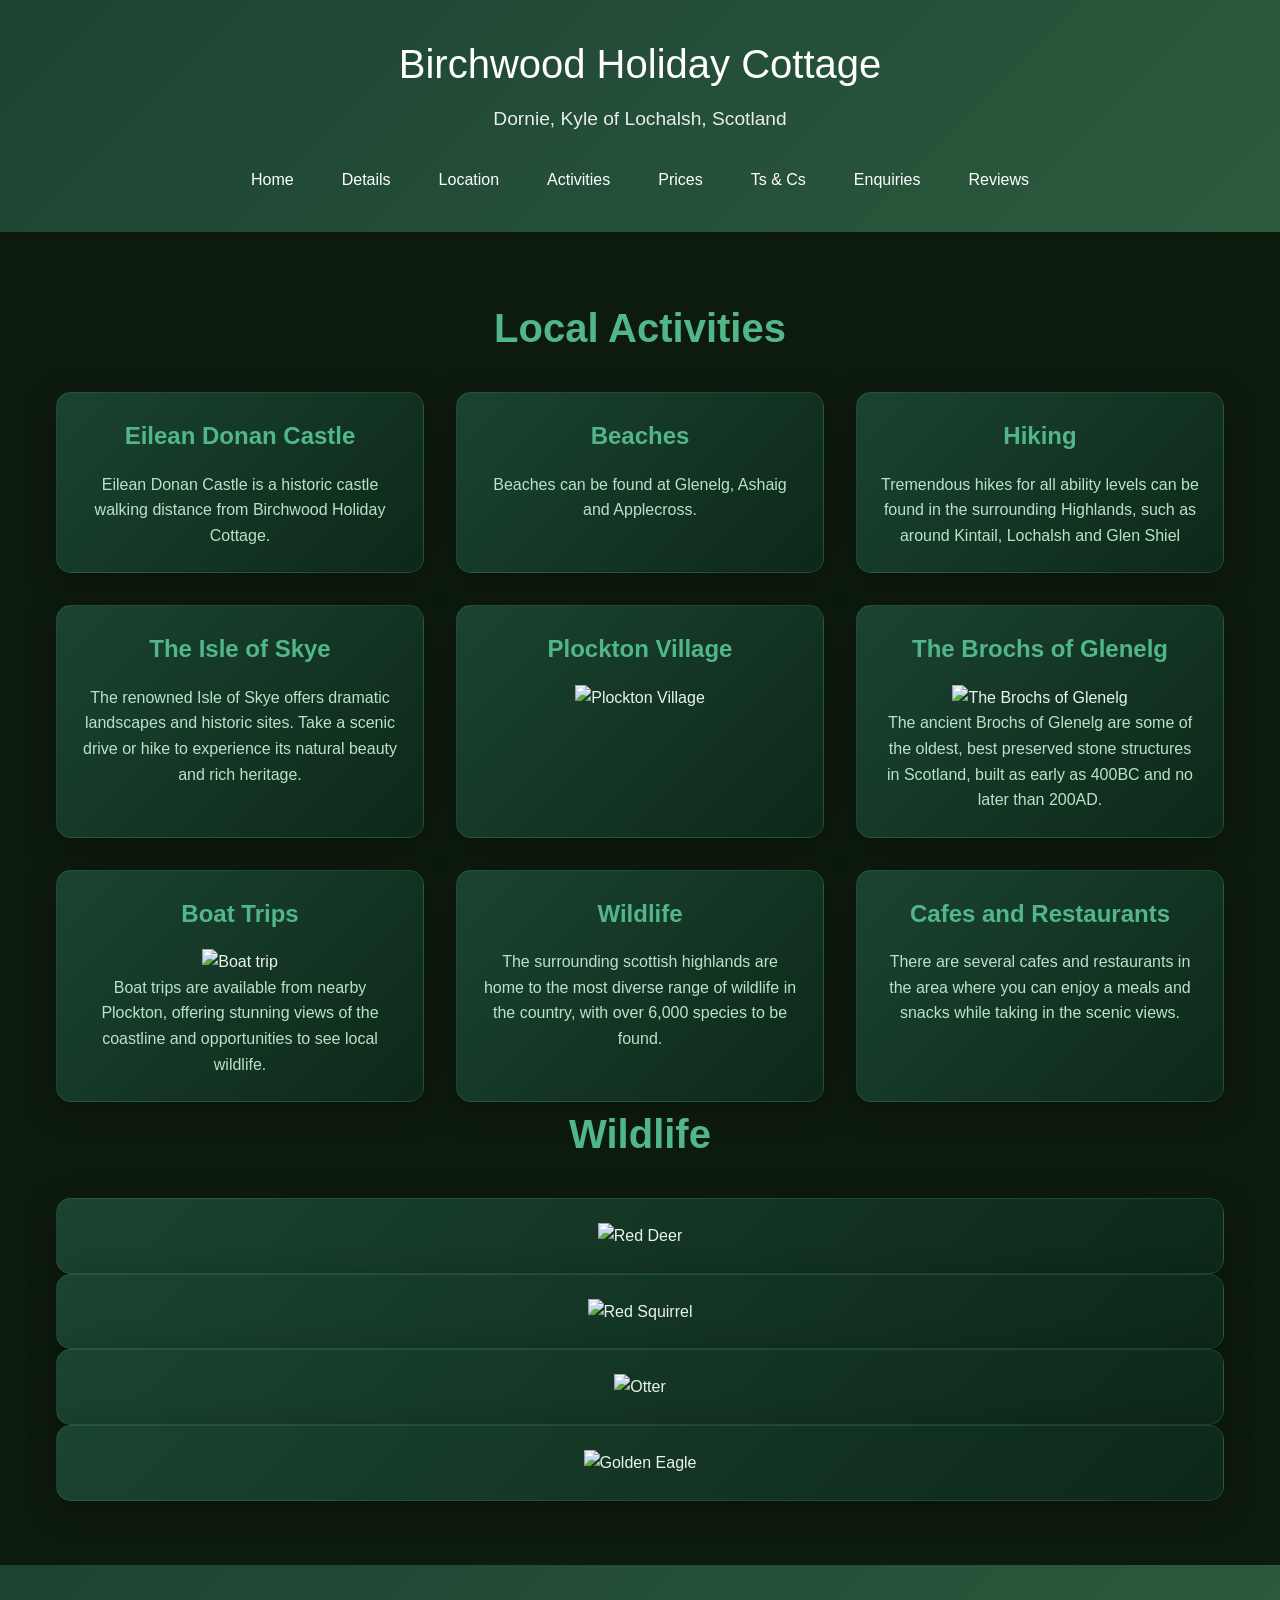
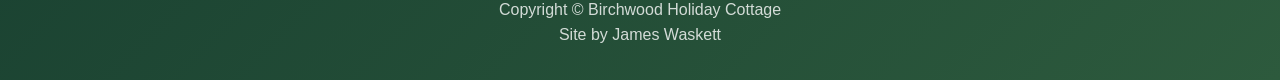
==== activities.html @ 622454a5 "activity changes" ====
<!DOCTYPE html>
<html lang="en">
<head>
    <meta charset="UTF-8">
    <meta name="viewport" content="width=device-width, initial-scale=1.0">
    <title>Activities - Birchwood Holiday Cottage</title>
    <link rel="stylesheet" href="css/style.css">
</head>
<body>
    <header>
        <h1>Birchwood Holiday Cottage</h1>
        <p class="subtitle">Dornie, Kyle of Lochalsh, Scotland</p>
        <button id="menu-toggle" class="hamburger" aria-label="Toggle menu">
            <span></span>
            <span></span>
            <span></span>
        </button>
        <nav id="main-nav">
            <a href="index.html">Home</a>
            <a href="details.html">Details</a>
            <a href="location.html">Location</a>
            <a href="activities.html">Activities</a>
            <a href="pricing.html">Prices</a>
            <a href="terms.html">Ts & Cs</a>
            <a href="enquiries.html">Enquiries</a>
            <a href="reviews.html">Reviews</a>
        </nav>
    </header>
    <main>
        <section class="activities">
            <h2>Local Activities</h2>
            <div class="activities-grid">
                <div class="activity-card">
                    <h3>Eilean Donan Castle</h3>
                    <p>Eilean Donan Castle is a historic castle walking distance from Birchwood Holiday Cottage.</p>
                </div>
                <div class="activity-card">
                    <h3>Beaches</h3>
                    <p>Beaches can be found at Glenelg, Ashaig and Applecross.</p>
                </div>
                <div class="activity-card">
                    <h3>Hiking</h3>
                    <p>Tremendous hikes for all ability levels can be found in the surrounding Highlands, such as around Kintail, Lochalsh and Glen Shiel</p>
                </div>
                <div class="activity-card">
                    <h3>The Isle of Skye</h3>
                    <p>The renowned Isle of Skye offers dramatic landscapes and historic sites. Take a scenic drive or hike to experience its natural beauty and rich heritage.</p>
                </div>
                <div class="activity-card">
                    <h3>Plockton Village</h3>
                    <img src="images/plockton.jpg" alt="Plockton Village" />
                </div>
                <div class="activity-card">
                    <h3>The Brochs of Glenelg</h3>
                    <img src="images/brochs.jpg" alt="The Brochs of Glenelg" />
                    <p>The ancient Brochs of Glenelg are some of the oldest, best preserved stone structures in Scotland, built as early as 400BC and no later than 200AD.</p>
                </div>
                <div class="activity-card">
                    <h3>Boat Trips</h3>
                    <img src="images/boat_trip.jpg" alt="Boat trip" />
                    <p>Boat trips are available from nearby Plockton, offering stunning views of the coastline and opportunities to see local wildlife.</p>
                </div>
                <div class="activity-card">
                    <h3>Wildlife</h3>
                    <p>The surrounding scottish highlands are home to the most diverse range of wildlife in the country, with over 6,000 species to be found.</p>
                </div>
                <div class="activity-card">
                    <h3>Cafes and Restaurants</h3>
                    <p>There are several cafes and restaurants in the area where you can enjoy a meals and snacks while taking in the scenic views.</p>
                </div>
            </div>
            <h2>Wildlife</h2>
            <div>
                <div class="activity-card">
                    <img src="images/red_deer.jpg" alt="Red Deer" />
                </div>
                <div class="activity-card">
                    <img src="images/red_squirrel.jpg" alt="Red Squirrel" />
                </div>
                <div class="activity-card">
                    <img src="images/otter.jpg" alt="Otter" />
                </div>
                <div class="activity-card">
                    <img src="images/golden_eagle.jpg" alt="Golden Eagle" />
                </div>
            </div>
        </section>
    </main>
    <footer>
        <p>
            Copyright © Birchwood Holiday Cottage<br>Site by James Waskett
        </p>
    </footer>
    <script>
        document.getElementById('menu-toggle').addEventListener('click', function() {
            document.getElementById('main-nav').classList.toggle('active');
        });
    </script>
</body>
</html>
---- css/style.css ----
/* Reset and base styles */
* {
    margin: 0;
    padding: 0;
    box-sizing: border-box;
}

body {
    font-family: 'Segoe UI', Tahoma, Geneva, Verdana, sans-serif;
    line-height: 1.6;
    color: #e8f5e8;
    background-color: #0d1b0d;
}

/* Header styles */
header {
    background: linear-gradient(135deg, #1b4332 0%, #2d5a3d 100%);
    color: white;
    padding: 2rem 1rem;
    text-align: center;
    box-shadow: 0 4px 6px rgba(0, 0, 0, 0.1);
}

header h1 {
    font-size: 2.5rem;
    margin-bottom: 0.5rem;
    font-weight: 300;
}

.subtitle {
    font-size: 1.2rem;
    opacity: 0.9;
    margin-bottom: 1.5rem;
}

nav {
    display: flex;
    justify-content: center;
    flex-wrap: wrap;
    gap: 1rem;
}

.hamburger {
    display: none;
    flex-direction: column;
    justify-content: space-around;
    width: 30px;
    height: 30px;
    background: transparent;
    border: none;
    cursor: pointer;
    padding: 0;
    margin: 0 auto 1rem;
}

.hamburger span {
    width: 100%;
    height: 3px;
    background: white;
    border-radius: 2px;
    transition: all 0.3s ease;
}

nav a {
    color: white;
    text-decoration: none;
    padding: 0.5rem 1rem;
    border-radius: 25px;
    transition: all 0.3s ease;
    font-weight: 500;
}

nav a:hover {
    background-color: rgba(255, 255, 255, 0.1);
    transform: translateY(-2px);
}

/* Mobile styles */
@media (max-width: 767px) {
    .hamburger {
        display: flex;
    }
    
    nav {
        flex-direction: column;
        align-items: center;
        gap: 0.5rem;
        margin-top: 1rem;
        max-height: 0;
        overflow: hidden;
        transition: max-height 0.3s ease;
    }
    
    nav.active {
        max-height: 500px;
    }
}

/* Main content */
main {
    max-width: 1200px;
    margin: 0 auto;
    padding: 0 1rem;
}

/* Hero section */
.hero {
    display: flex;
    align-items: center;
    min-height: 60vh;
    background: linear-gradient(135deg, #081c15 0%, #1b4332 100%);
    border-radius: 15px;
    margin: 2rem 0;
    overflow: hidden;
    box-shadow: 0 8px 32px rgba(0, 0, 0, 0.3);
}

.hero-content {
    flex: 1;
    padding: 3rem;
}

.hero-content h2 {
    font-size: 3rem;
    margin-bottom: 1rem;
    color: #d8f3dc;
}

.hero-content p {
    font-size: 1.2rem;
    color: #95d5b2;
}

.hero-image {
    flex: 1;
    height: 100%;
    min-height: 400px;
}

.hero-image img {
    width: 100%;
    height: 100%;
    object-fit: cover;
}

/* About section */
.about {
    display: flex;
    align-items: center;
    margin: 4rem 0;
    gap: 3rem;
}

.about-content {
    flex: 1;
}

.about-content h2 {
    font-size: 2.5rem;
    margin-bottom: 1.5rem;
    color: #52b788;
}

.about-content p {
    font-size: 1.1rem;
    line-height: 1.8;
    color: #b7e4c7;
}

.about-image {
    flex: 1;
    border-radius: 15px;
    overflow: hidden;
    box-shadow: 0 8px 32px rgba(0, 0, 0, 0.2);
}

.about-image img {
    width: 100%;
    height: 300px;
    object-fit: cover;
    transition: transform 0.3s ease;
}

.about-image img:hover {
    transform: scale(1.05);
}

/* Gallery section */
.gallery {
    margin: 4rem 0;
    text-align: center;
}

.gallery h2 {
    font-size: 2.5rem;
    margin-bottom: 2rem;
    color: #52b788;
}

.gallery-grid {
    display: grid;
    grid-template-columns: repeat(auto-fit, minmax(250px, 1fr));
    gap: 1.5rem;
}

.gallery-item {
    border-radius: 15px;
    overflow: hidden;
    box-shadow: 0 8px 32px rgba(0, 0, 0, 0.2);
    transition: transform 0.3s ease;
}

.gallery-item:hover {
    transform: translateY(-5px);
}

.gallery-item img {
    width: 100%;
    height: 200px;
    object-fit: cover;
    transition: transform 0.3s ease;
}

.gallery-item img:hover {
    transform: scale(1.1);
}

/* Activities section */
.activities {
    margin: 4rem 0;
    text-align: center;
}

.activities h2 {
    font-size: 2.5rem;
    margin-bottom: 2rem;
    color: #52b788;
}

.activities-grid {
    display: grid;
    grid-template-columns: repeat(auto-fit, minmax(300px, 1fr));
    gap: 2rem;
}

.activity-card {
    background: linear-gradient(135deg, #1b4332 0%, #0d2818 100%);
    border-radius: 15px;
    overflow: hidden;
    box-shadow: 0 8px 32px rgba(0, 0, 0, 0.3);
    border: 1px solid rgba(82, 183, 136, 0.2);
    transition: all 0.3s ease;
    padding: 1.5rem;
}

.activity-card:hover {
    transform: translateY(-5px);
    box-shadow: 0 12px 48px rgba(82, 183, 136, 0.2);
    border-color: rgba(82, 183, 136, 0.4);
}

.activity-card h3 {
    font-size: 1.5rem;
    color: #52b788;
    margin-bottom: 1rem;
}

.activity-images {
    display: flex;
    gap: 0.5rem;
    margin-bottom: 1rem;
}

.activity-images img {
    width: 50%;
    height: 150px;
    object-fit: cover;
    border-radius: 10px;
    transition: transform 0.3s ease;
}

.activity-images img:hover {
    transform: scale(1.05);
}

.activity-card p {
    color: #b7e4c7;
    line-height: 1.6;
    font-size: 1rem;
}

/* Footer */
footer {
    background: linear-gradient(135deg, #1b4332 0%, #2d5a3d 100%);
    color: white;
    text-align: center;
    padding: 2rem 1rem;
    margin-top: 4rem;
}

footer p {
    opacity: 0.8;
}

/* Page intro section */
.page-intro {
    text-align: center;
    margin: 3rem 0;
    padding: 2rem;
    background: linear-gradient(135deg, rgba(27, 67, 50, 0.3) 0%, rgba(45, 90, 61, 0.3) 100%);
    border-radius: 15px;
    border-left: 5px solid #52b788;
}

.page-intro h2 {
    font-size: 2.5rem;
    margin-bottom: 1rem;
    color: #52b788;
}

.page-intro p {
    font-size: 1.1rem;
    color: #b7e4c7;
}

/* Rooms container */
.rooms-container {
    display: grid;
    grid-template-columns: 1fr;
    gap: 3rem;
    margin: 3rem 0;
}

/* Room card styles */
.room-card {
    background: linear-gradient(135deg, #1b4332 0%, #0d2818 100%);
    border-radius: 15px;
    overflow: hidden;
    box-shadow: 0 8px 32px rgba(0, 0, 0, 0.3);
    border: 1px solid rgba(82, 183, 136, 0.2);
    transition: all 0.3s ease;
}

.room-card:hover {
    transform: translateY(-5px);
    box-shadow: 0 12px 48px rgba(82, 183, 136, 0.2);
    border-color: rgba(82, 183, 136, 0.4);
}

.room-header {
    display: flex;
    justify-content: space-between;
    align-items: center;
    padding: 1.5rem;
    background: linear-gradient(135deg, #081c15 0%, #1b4332 100%);
    border-bottom: 2px solid #52b788;
}

.room-header h3 {
    font-size: 1.8rem;
    color: #52b788;
    margin: 0;
}

.room-capacity {
    background-color: #52b788;
    color: #0d1b0d;
    padding: 0.5rem 1rem;
    border-radius: 20px;
    font-weight: 600;
    font-size: 0.9rem;
}

.room-content {
    display: grid;
    grid-template-columns: 1fr 1fr;
    gap: 2rem;
    padding: 2rem;
}

.room-images {
    display: flex;
    flex-direction: column;
    gap: 1rem;
}

.room-featured-image {
    width: 100%;
    height: 300px;
    object-fit: cover;
    border-radius: 10px;
    transition: transform 0.3s ease;
}

.room-featured-image:hover {
    transform: scale(1.03);
}

.room-thumbnails {
    display: grid;
    grid-template-columns: repeat(3, 1fr);
    gap: 0.5rem;
}

.room-thumbnails img {
    width: 100%;
    height: 80px;
    object-fit: cover;
    border-radius: 8px;
    cursor: pointer;
    opacity: 0.8;
    transition: all 0.3s ease;
}

.room-thumbnails img:hover {
    opacity: 1;
    transform: scale(1.05);
}

.room-details {
    display: flex;
    flex-direction: column;
    gap: 1.5rem;
}

.room-details h4 {
    font-size: 1.2rem;
    color: #52b788;
    margin-top: 1rem;
    margin-bottom: 0.75rem;
    border-bottom: 2px solid #52b788;
    padding-bottom: 0.5rem;
}

.room-details h4:first-child {
    margin-top: 0;
}

.room-details ul {
    list-style: none;
    padding: 0;
}

.room-details li {
    padding: 0.5rem 0;
    padding-left: 1.5rem;
    position: relative;
    color: #b7e4c7;
    line-height: 1.6;
}

.room-details li:before {
    content: "✓";
    position: absolute;
    left: 0;
    color: #52b788;
    font-weight: bold;
}

/* Mobile responsiveness */
@media (max-width: 768px) {
    .hero {
        flex-direction: column;
        text-align: center;
    }

    .hero-content {
        padding: 2rem 1rem;
    }

    .hero-content h2 {
        font-size: 2rem;
    }

    .about {
        flex-direction: column;
        gap: 2rem;
    }

    nav {
        flex-direction: column;
        align-items: center;
    }

    nav a {
        width: 100%;
        max-width: 200px;
    }

    .room-content {
        grid-template-columns: 1fr;
        gap: 1.5rem;
    }

    .room-header {
        flex-direction: column;
        align-items: flex-start;
        gap: 1rem;
    }

    .page-intro h2 {
        font-size: 2rem;
    }

    .room-details h4 {
        font-size: 1rem;
    }

    .activities-grid {
        grid-template-columns: 1fr;
    }

    .activity-images {
        flex-direction: column;
    }

    .activity-images img {
        width: 100%;
    }
}
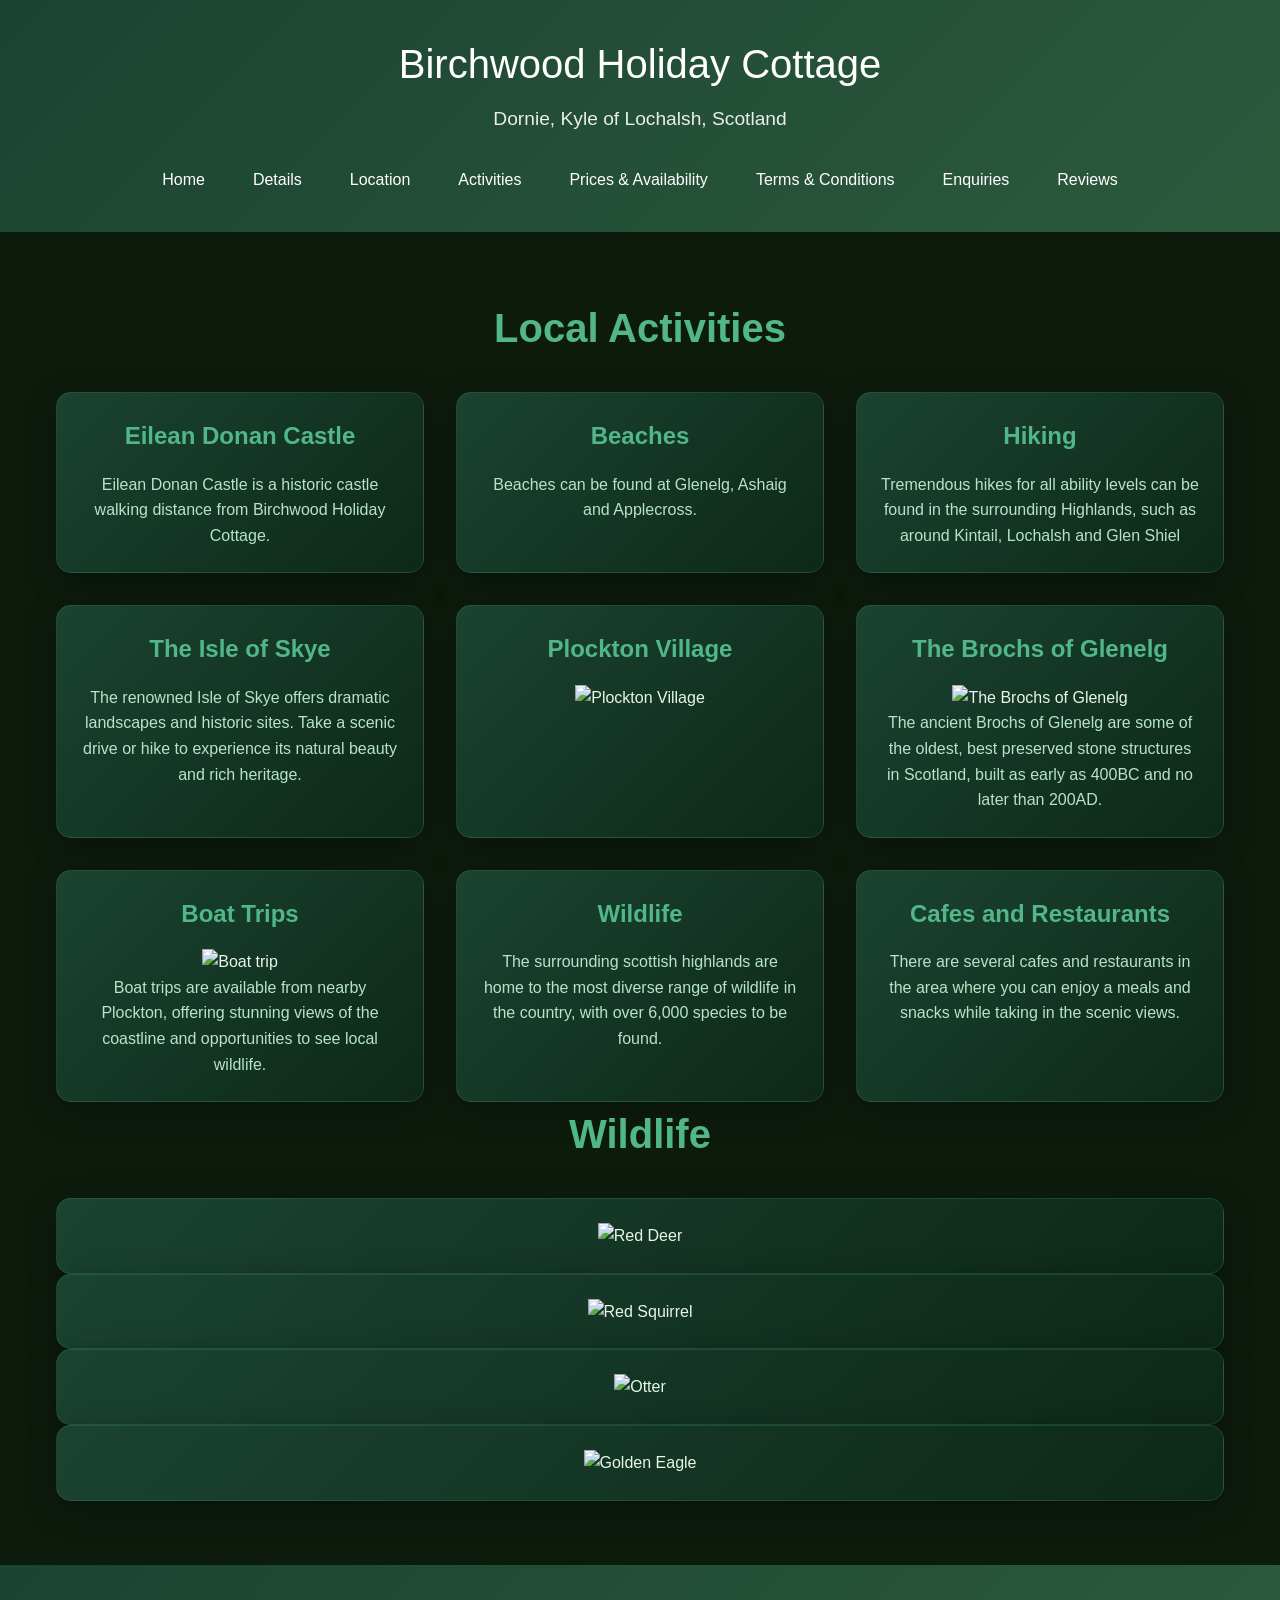
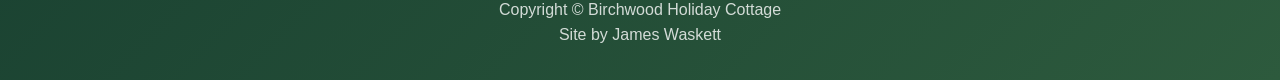
==== commit 329a9ec9: "added avaliability in menu" ====
--- a/activities.html
+++ b/activities.html
@@ -20,8 +20,8 @@
             <a href="details.html">Details</a>
             <a href="location.html">Location</a>
             <a href="activities.html">Activities</a>
-            <a href="pricing.html">Prices</a>
-            <a href="terms.html">Ts & Cs</a>
+            <a href="pricing.html">Prices & Availability</a>
+            <a href="terms.html">Terms & Conditions</a>
             <a href="enquiries.html">Enquiries</a>
             <a href="reviews.html">Reviews</a>
         </nav>
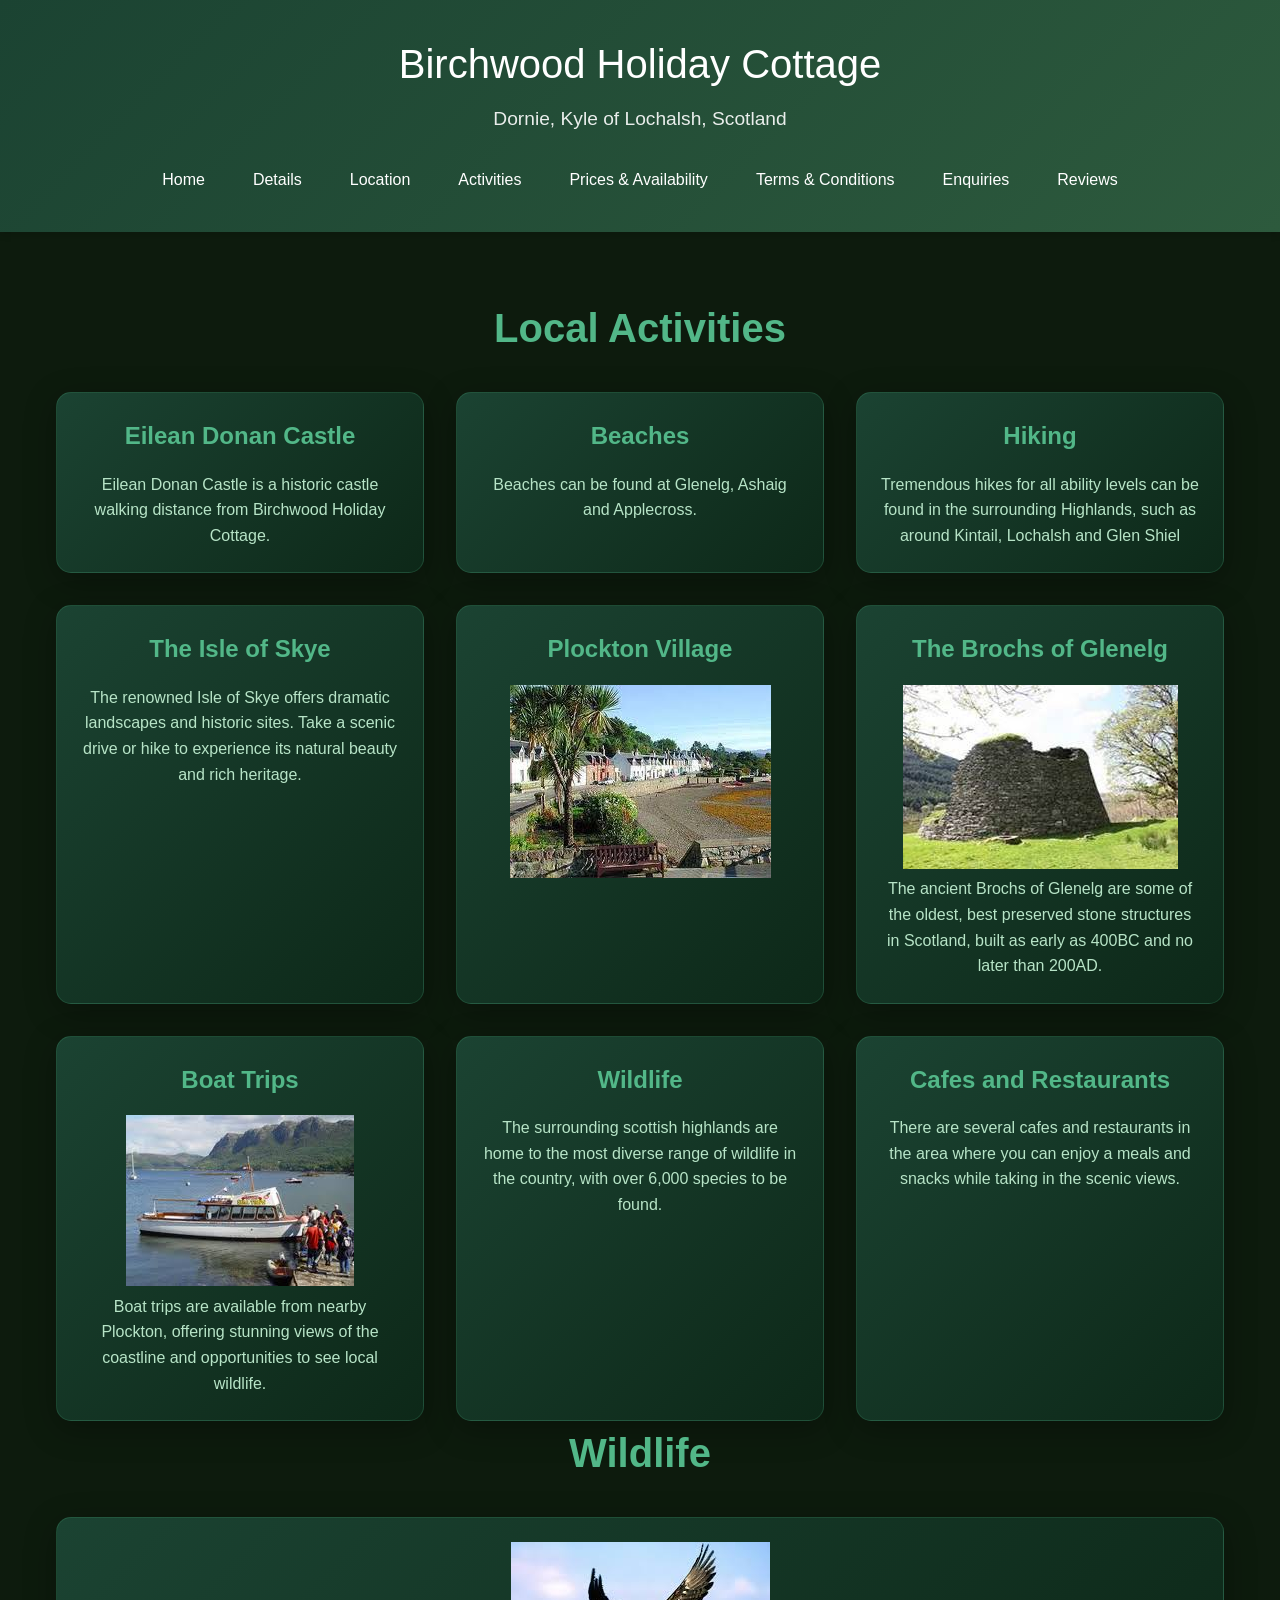
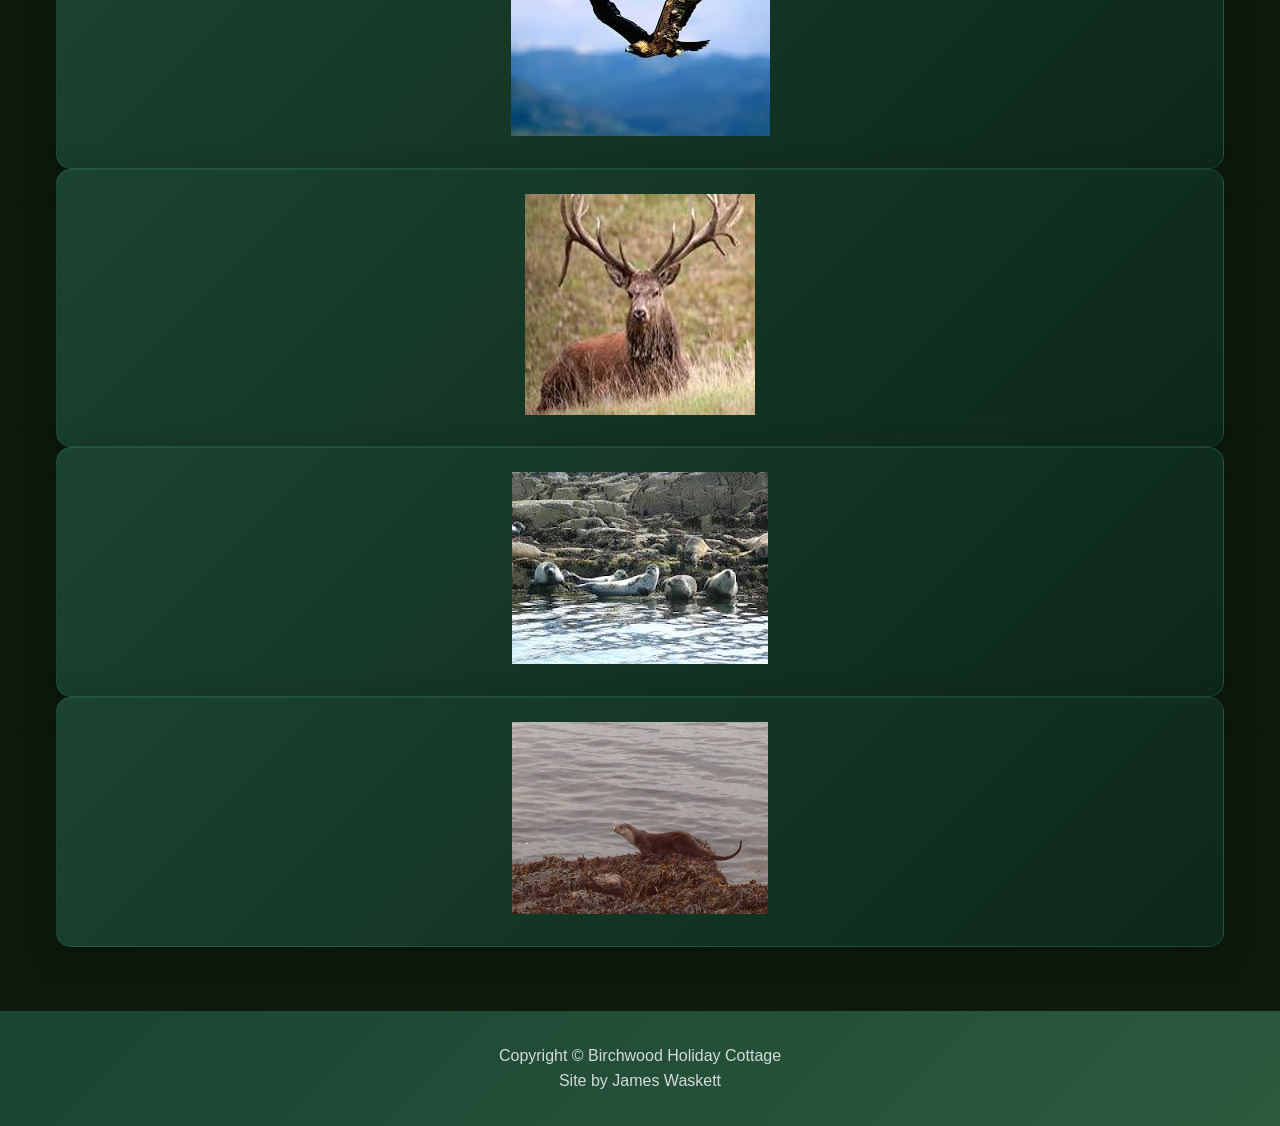
==== commit 73ce7b7d: "added photos att" ====
--- a/activities.html
+++ b/activities.html
@@ -48,16 +48,16 @@
                 </div>
                 <div class="activity-card">
                     <h3>Plockton Village</h3>
-                    <img src="images/plockton.jpg" alt="Plockton Village" />
+                    <img src="images/local_2.jpg" alt="Plockton Village" />
                 </div>
                 <div class="activity-card">
                     <h3>The Brochs of Glenelg</h3>
-                    <img src="images/brochs.jpg" alt="The Brochs of Glenelg" />
+                    <img src="images/attraction_2.jpg" alt="The Brochs of Glenelg" />
                     <p>The ancient Brochs of Glenelg are some of the oldest, best preserved stone structures in Scotland, built as early as 400BC and no later than 200AD.</p>
                 </div>
                 <div class="activity-card">
                     <h3>Boat Trips</h3>
-                    <img src="images/boat_trip.jpg" alt="Boat trip" />
+                    <img src="images/activity_1.jpg" alt="Boat trip" />
                     <p>Boat trips are available from nearby Plockton, offering stunning views of the coastline and opportunities to see local wildlife.</p>
                 </div>
                 <div class="activity-card">
@@ -72,16 +72,16 @@
             <h2>Wildlife</h2>
             <div>
                 <div class="activity-card">
-                    <img src="images/red_deer.jpg" alt="Red Deer" />
+                    <img src="images/wildlife_1.jpg" alt="Red Deer" />
                 </div>
                 <div class="activity-card">
-                    <img src="images/red_squirrel.jpg" alt="Red Squirrel" />
+                    <img src="images/wildlife_2.jpg" alt="Red Squirrel" />
                 </div>
                 <div class="activity-card">
-                    <img src="images/otter.jpg" alt="Otter" />
+                    <img src="images/wildlife_3.jpg" alt="Otter" />
                 </div>
                 <div class="activity-card">
-                    <img src="images/golden_eagle.jpg" alt="Golden Eagle" />
+                    <img src="images/wildlife_4.jpg" alt="Golden Eagle" />
                 </div>
             </div>
         </section>
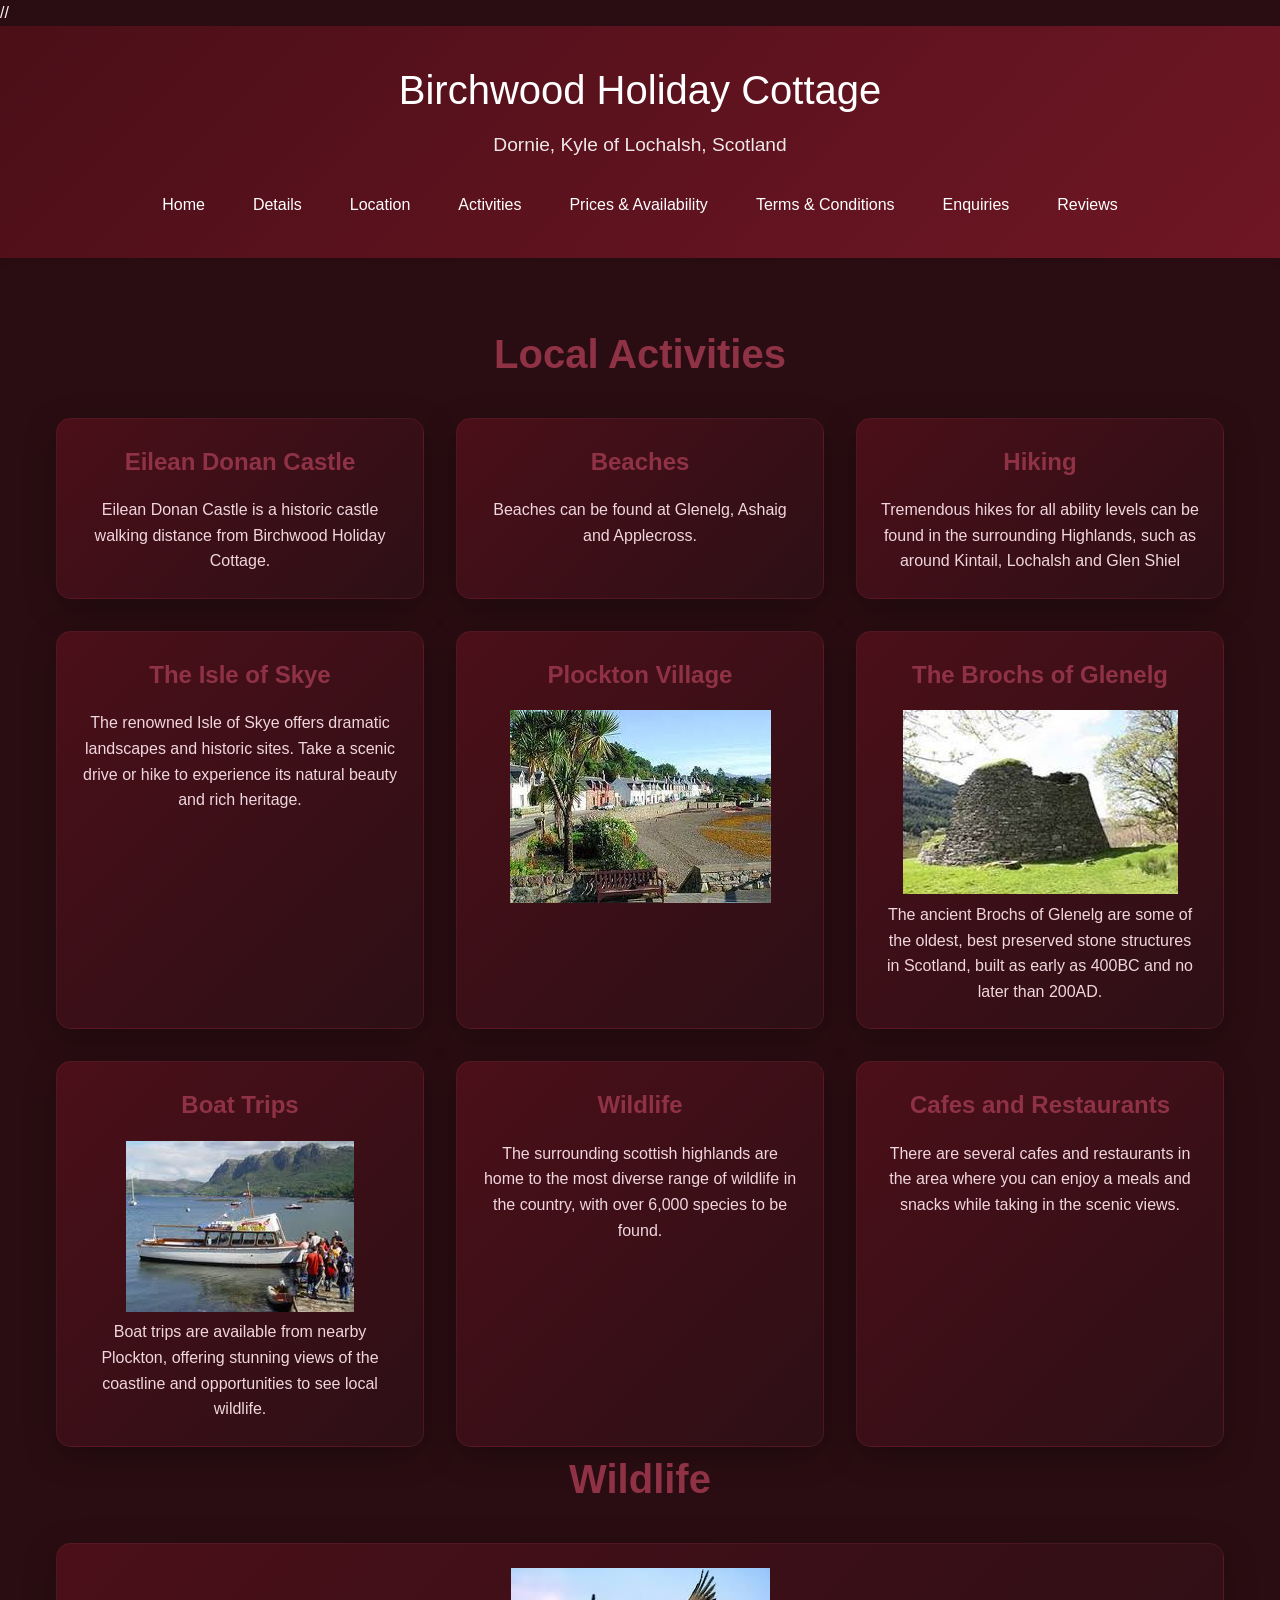
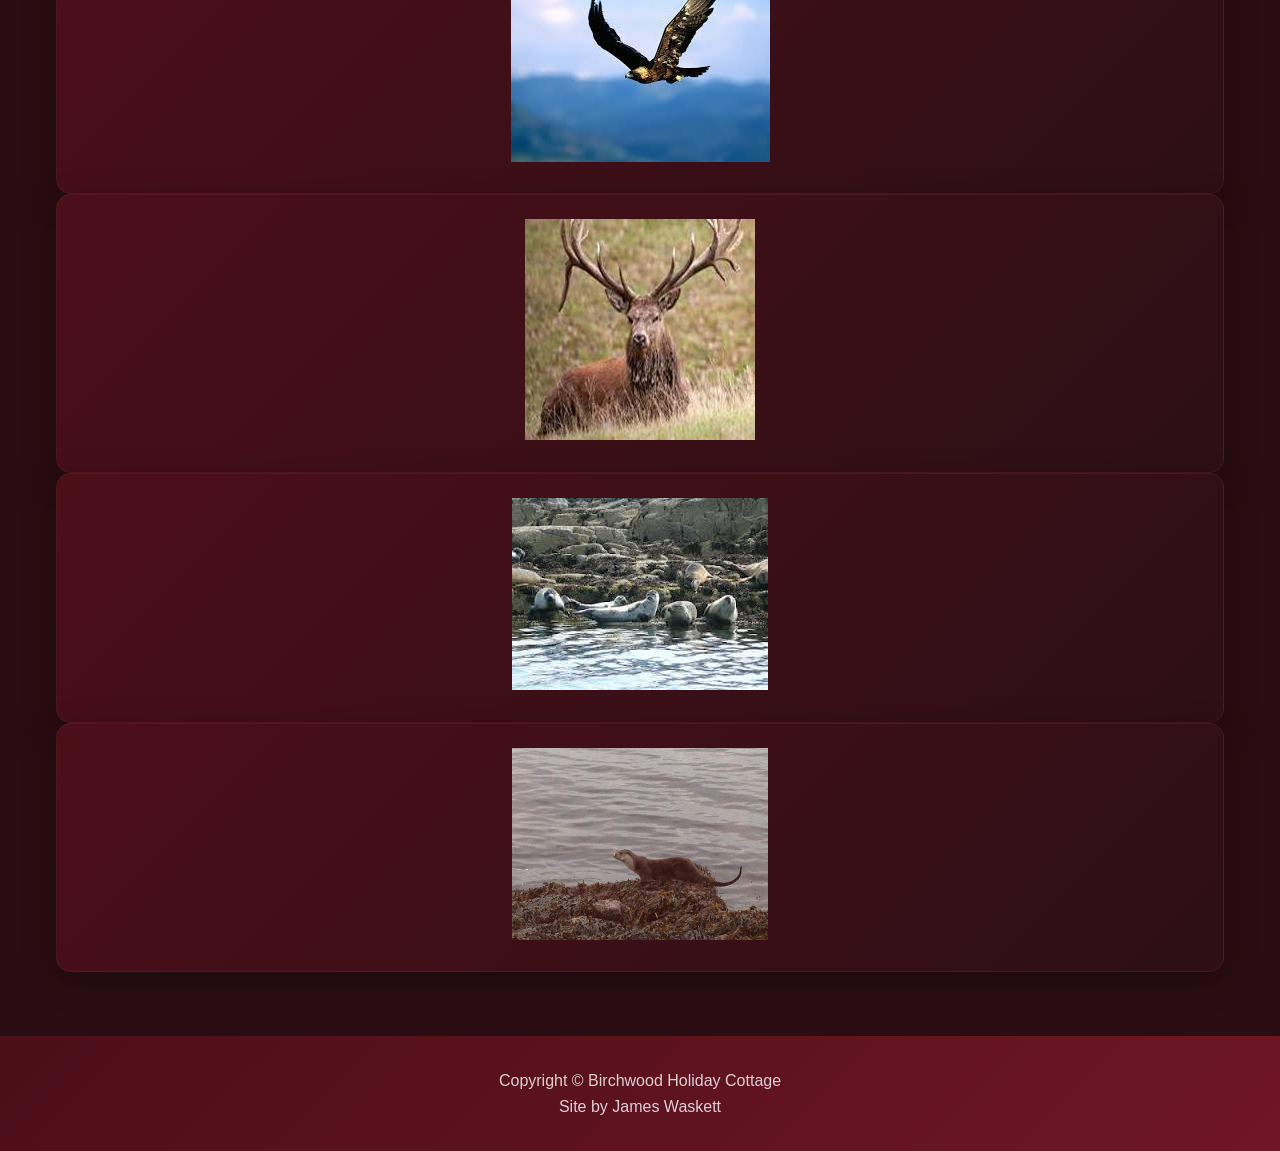
==== commit 6df0aa31: "USE STYLE.CSS" ====
--- a/activities.html
+++ b/activities.html
@@ -4,7 +4,7 @@
     <meta charset="UTF-8">
     <meta name="viewport" content="width=device-width, initial-scale=1.0">
     <title>Activities - Birchwood Holiday Cottage</title>
-    <link rel="stylesheet" href="css/style.css">
+    <link rel="stylesheet" href="css/style.css"> //
 </head>
 <body>
     <header>
--- a/css/style.css
+++ b/css/style.css
@@ -8,13 +8,13 @@
 body {
     font-family: 'Segoe UI', Tahoma, Geneva, Verdana, sans-serif;
     line-height: 1.6;
-    color: #e8f5e8;
-    background-color: #0d1b0d;
+    color: #fff5f6;
+    background-color: #2a0d12;
 }
 
 /* Header styles */
 header {
-    background: linear-gradient(135deg, #1b4332 0%, #2d5a3d 100%);
+    background: linear-gradient(135deg, #4b0f18 0%, #6f1624 100%);
     color: white;
     padding: 2rem 1rem;
     text-align: center;
@@ -108,7 +108,7 @@
     display: flex;
     align-items: center;
     min-height: 60vh;
-    background: linear-gradient(135deg, #081c15 0%, #1b4332 100%);
+    background: linear-gradient(135deg, #18090e 0%, #4b0f18 100%);
     border-radius: 15px;
     margin: 2rem 0;
     overflow: hidden;
@@ -123,12 +123,12 @@
 .hero-content h2 {
     font-size: 3rem;
     margin-bottom: 1rem;
-    color: #d8f3dc;
+    color: #f7dbe1;
 }
 
 .hero-content p {
     font-size: 1.2rem;
-    color: #95d5b2;
+    color: #e2b5c0;
 }
 
 .hero-image {
@@ -158,13 +158,13 @@
 .about-content h2 {
     font-size: 2.5rem;
     margin-bottom: 1.5rem;
-    color: #52b788;
+    color: #8f3245;
 }
 
 .about-content p {
     font-size: 1.1rem;
     line-height: 1.8;
-    color: #b7e4c7;
+    color: #f0d6de;
 }
 
 .about-image {
@@ -194,7 +194,7 @@
 .gallery h2 {
     font-size: 2.5rem;
     margin-bottom: 2rem;
-    color: #52b788;
+    color: #8f3245;
 }
 
 .gallery-grid {
@@ -234,7 +234,7 @@
 .activities h2 {
     font-size: 2.5rem;
     margin-bottom: 2rem;
-    color: #52b788;
+    color: #8f3245;
 }
 
 .activities-grid {
@@ -244,24 +244,24 @@
 }
 
 .activity-card {
-    background: linear-gradient(135deg, #1b4332 0%, #0d2818 100%);
+    background: linear-gradient(135deg, #4b0f18 0%, #2d0f16 100%);
     border-radius: 15px;
     overflow: hidden;
     box-shadow: 0 8px 32px rgba(0, 0, 0, 0.3);
-    border: 1px solid rgba(82, 183, 136, 0.2);
+    border: 1px solid rgba(143, 50, 69, 0.25);
     transition: all 0.3s ease;
     padding: 1.5rem;
 }
 
 .activity-card:hover {
     transform: translateY(-5px);
-    box-shadow: 0 12px 48px rgba(82, 183, 136, 0.2);
-    border-color: rgba(82, 183, 136, 0.4);
+    box-shadow: 0 12px 48px rgba(143, 50, 69, 0.28);
+    border-color: rgba(143, 50, 69, 0.50);
 }
 
 .activity-card h3 {
     font-size: 1.5rem;
-    color: #52b788;
+    color: #8f3245;
     margin-bottom: 1rem;
 }
 
@@ -284,14 +284,14 @@
 }
 
 .activity-card p {
-    color: #b7e4c7;
+    color: #f0d6de;
     line-height: 1.6;
     font-size: 1rem;
 }
 
 /* Footer */
 footer {
-    background: linear-gradient(135deg, #1b4332 0%, #2d5a3d 100%);
+    background: linear-gradient(135deg, #4b0f18 0%, #6f1624 100%);
     color: white;
     text-align: center;
     padding: 2rem 1rem;
@@ -307,20 +307,20 @@
     text-align: center;
     margin: 3rem 0;
     padding: 2rem;
-    background: linear-gradient(135deg, rgba(27, 67, 50, 0.3) 0%, rgba(45, 90, 61, 0.3) 100%);
+    background: linear-gradient(135deg, rgba(75, 15, 24, 0.35) 0%, rgba(111, 22, 36, 0.35) 100%);
     border-radius: 15px;
-    border-left: 5px solid #52b788;
+    border-left: 5px solid #8f3245;
 }
 
 .page-intro h2 {
     font-size: 2.5rem;
     margin-bottom: 1rem;
-    color: #52b788;
+    color: #8f3245;
 }
 
 .page-intro p {
     font-size: 1.1rem;
-    color: #b7e4c7;
+    color: #f0d6de;
 }
 
 /* Rooms container */
@@ -333,18 +333,18 @@
 
 /* Room card styles */
 .room-card {
-    background: linear-gradient(135deg, #1b4332 0%, #0d2818 100%);
+    background: linear-gradient(135deg, #4b0f18 0%, #2d0f16 100%);
     border-radius: 15px;
     overflow: hidden;
     box-shadow: 0 8px 32px rgba(0, 0, 0, 0.3);
-    border: 1px solid rgba(82, 183, 136, 0.2);
+    border: 1px solid rgba(143, 50, 69, 0.25);
     transition: all 0.3s ease;
 }
 
 .room-card:hover {
     transform: translateY(-5px);
-    box-shadow: 0 12px 48px rgba(82, 183, 136, 0.2);
-    border-color: rgba(82, 183, 136, 0.4);
+    box-shadow: 0 12px 48px rgba(143, 50, 69, 0.28);
+    border-color: rgba(143, 50, 69, 0.50);
 }
 
 .room-header {
@@ -352,19 +352,19 @@
     justify-content: space-between;
     align-items: center;
     padding: 1.5rem;
-    background: linear-gradient(135deg, #081c15 0%, #1b4332 100%);
-    border-bottom: 2px solid #52b788;
+    background: linear-gradient(135deg, #18090e 0%, #4b0f18 100%);
+    border-bottom: 2px solid #8f3245;
 }
 
 .room-header h3 {
     font-size: 1.8rem;
-    color: #52b788;
+    color: #8f3245;
     margin: 0;
 }
 
 .room-capacity {
-    background-color: #52b788;
-    color: #0d1b0d;
+    background-color: #8f3245;
+    color: #2a0d12;
     padding: 0.5rem 1rem;
     border-radius: 20px;
     font-weight: 600;
@@ -425,10 +425,10 @@
 
 .room-details h4 {
     font-size: 1.2rem;
-    color: #52b788;
+    color: #8f3245;
     margin-top: 1rem;
     margin-bottom: 0.75rem;
-    border-bottom: 2px solid #52b788;
+    border-bottom: 2px solid #8f3245;
     padding-bottom: 0.5rem;
 }
 
@@ -445,7 +445,7 @@
     padding: 0.5rem 0;
     padding-left: 1.5rem;
     position: relative;
-    color: #b7e4c7;
+    color: #f0d6de;
     line-height: 1.6;
 }
 
@@ -453,7 +453,7 @@
     content: "✓";
     position: absolute;
     left: 0;
-    color: #52b788;
+    color: #8f3245;
     font-weight: bold;
 }
 
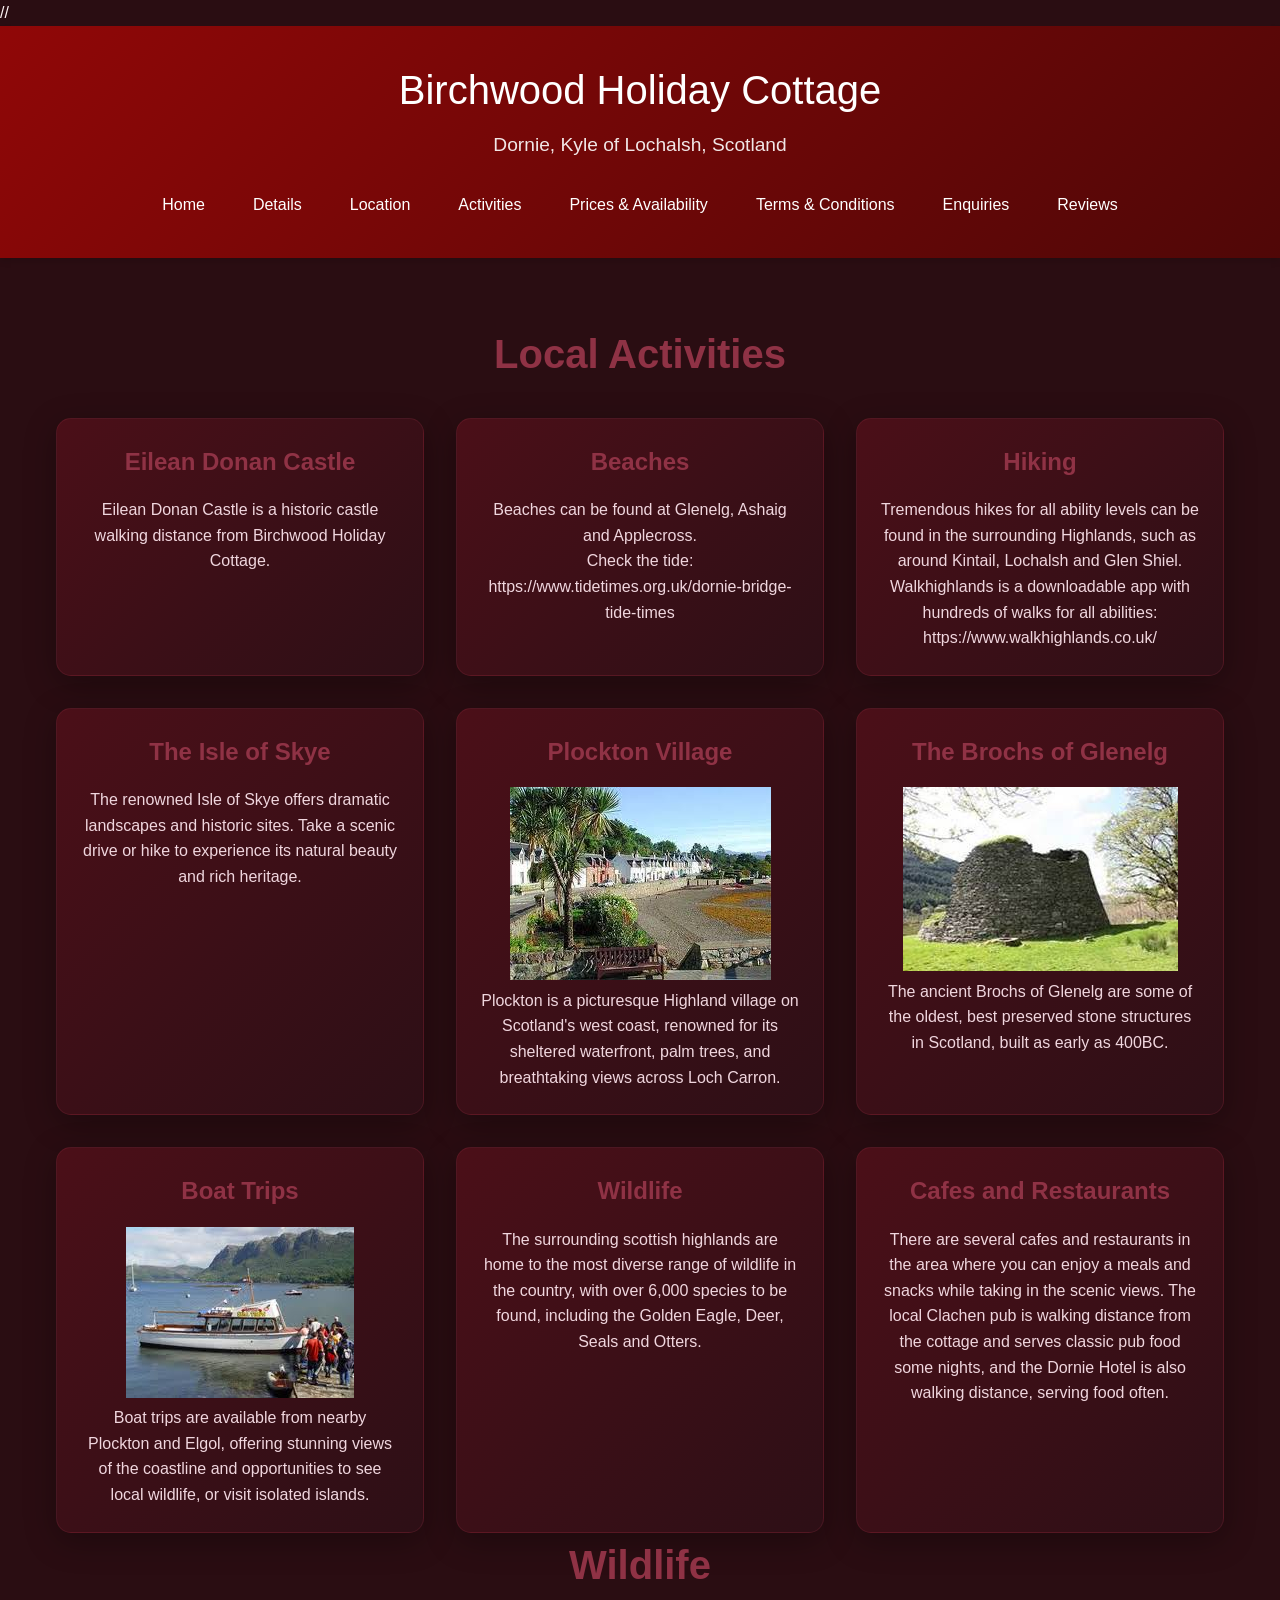
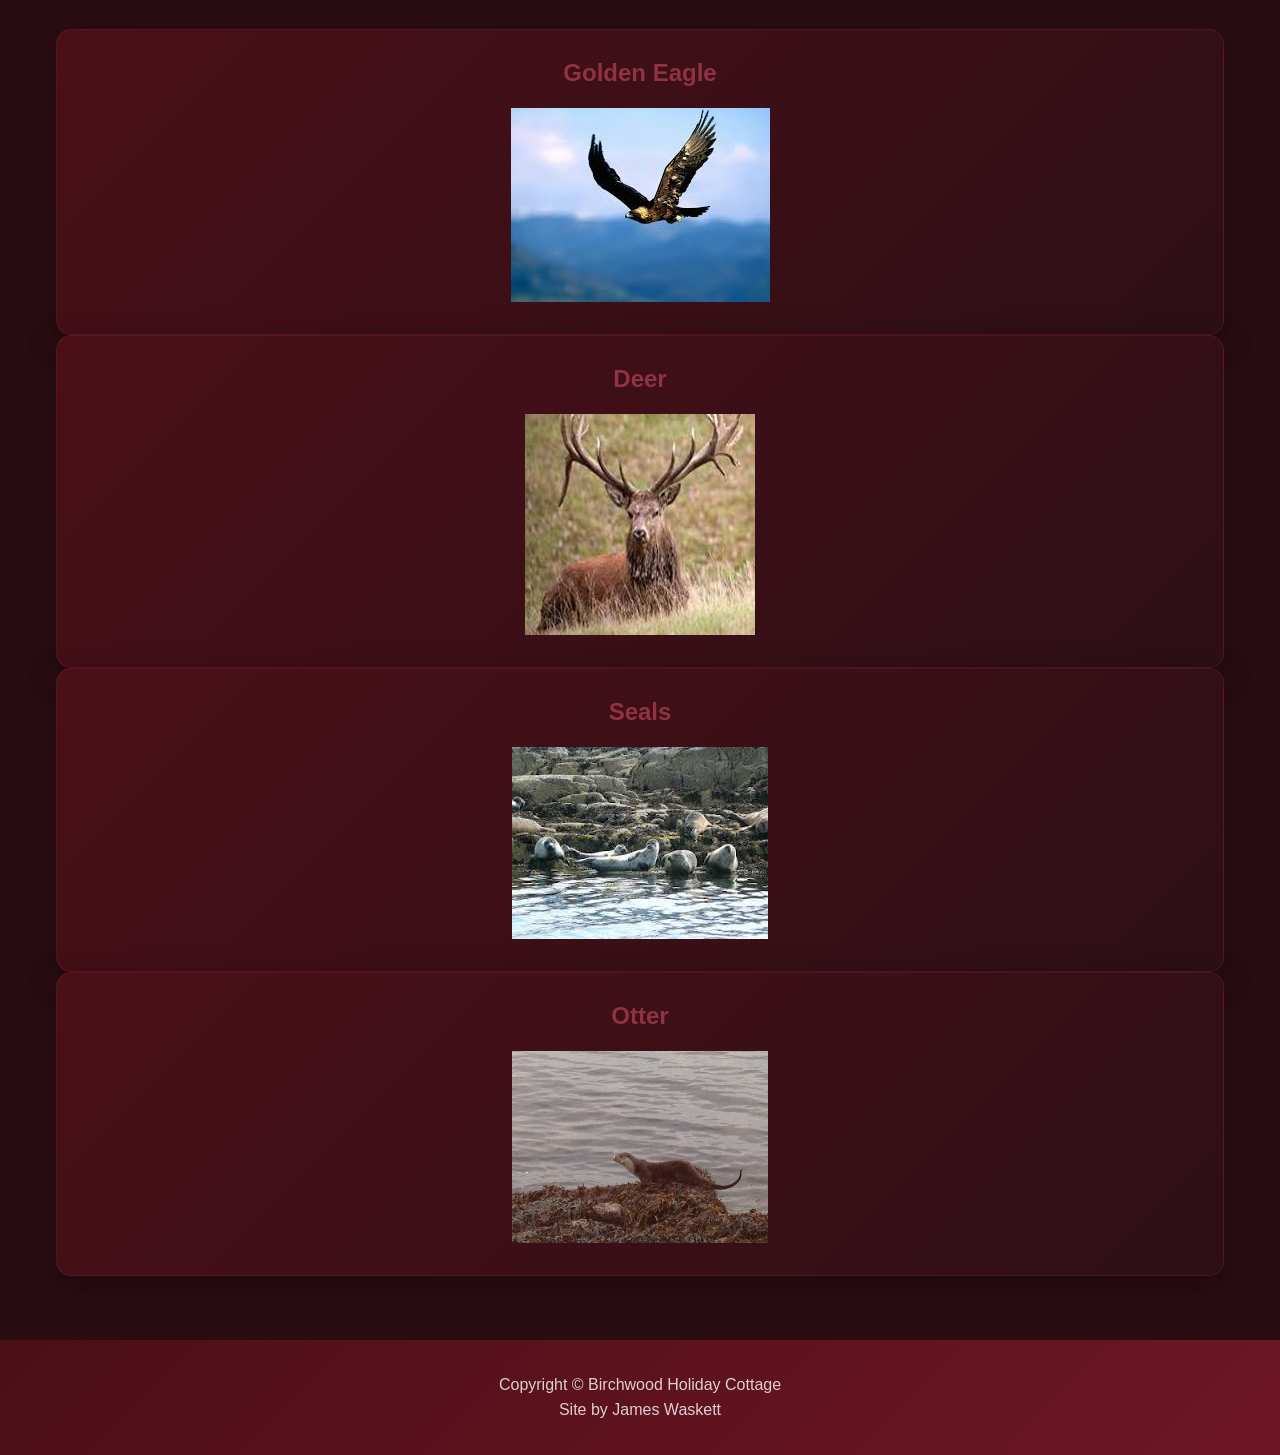
==== commit 3a89034f: "Improved Activities Page" ====
--- a/activities.html
+++ b/activities.html
@@ -37,10 +37,12 @@
                 <div class="activity-card">
                     <h3>Beaches</h3>
                     <p>Beaches can be found at Glenelg, Ashaig and Applecross.</p>
+                    <p>Check the tide: https://www.tidetimes.org.uk/dornie-bridge-tide-times</p>
                 </div>
                 <div class="activity-card">
                     <h3>Hiking</h3>
-                    <p>Tremendous hikes for all ability levels can be found in the surrounding Highlands, such as around Kintail, Lochalsh and Glen Shiel</p>
+                    <p>Tremendous hikes for all ability levels can be found in the surrounding Highlands, such as around Kintail, Lochalsh and Glen Shiel.</p>
+                    <p>Walkhighlands is a downloadable app with hundreds of walks for all abilities: https://www.walkhighlands.co.uk/</p>
                 </div>
                 <div class="activity-card">
                     <h3>The Isle of Skye</h3>
@@ -49,38 +51,43 @@
                 <div class="activity-card">
                     <h3>Plockton Village</h3>
                     <img src="images/local_2.jpg" alt="Plockton Village" />
+                    <p>Plockton is a picturesque Highland village on Scotland's west coast, renowned for its sheltered waterfront, palm trees, and breathtaking views across Loch Carron.</p>
                 </div>
                 <div class="activity-card">
                     <h3>The Brochs of Glenelg</h3>
                     <img src="images/attraction_2.jpg" alt="The Brochs of Glenelg" />
-                    <p>The ancient Brochs of Glenelg are some of the oldest, best preserved stone structures in Scotland, built as early as 400BC and no later than 200AD.</p>
+                    <p>The ancient Brochs of Glenelg are some of the oldest, best preserved stone structures in Scotland, built as early as 400BC.</p>
                 </div>
                 <div class="activity-card">
                     <h3>Boat Trips</h3>
                     <img src="images/activity_1.jpg" alt="Boat trip" />
-                    <p>Boat trips are available from nearby Plockton, offering stunning views of the coastline and opportunities to see local wildlife.</p>
+                    <p>Boat trips are available from nearby Plockton and Elgol, offering stunning views of the coastline and opportunities to see local wildlife, or visit isolated islands.</p>
                 </div>
                 <div class="activity-card">
                     <h3>Wildlife</h3>
-                    <p>The surrounding scottish highlands are home to the most diverse range of wildlife in the country, with over 6,000 species to be found.</p>
+                    <p>The surrounding scottish highlands are home to the most diverse range of wildlife in the country, with over 6,000 species to be found, including the Golden Eagle, Deer, Seals and Otters.</p>
                 </div>
                 <div class="activity-card">
                     <h3>Cafes and Restaurants</h3>
-                    <p>There are several cafes and restaurants in the area where you can enjoy a meals and snacks while taking in the scenic views.</p>
+                    <p>There are several cafes and restaurants in the area where you can enjoy a meals and snacks while taking in the scenic views. The local Clachen pub is walking distance from the cottage and serves classic pub food some nights, and the Dornie Hotel is also walking distance, serving food often.</p>
                 </div>
             </div>
             <h2>Wildlife</h2>
             <div>
                 <div class="activity-card">
+                    <h3>Golden Eagle</h3>
                     <img src="images/wildlife_1.jpg" alt="Red Deer" />
                 </div>
                 <div class="activity-card">
+                    <h3>Deer</h3>
                     <img src="images/wildlife_2.jpg" alt="Red Squirrel" />
                 </div>
                 <div class="activity-card">
+                    <h3>Seals</h3>
                     <img src="images/wildlife_3.jpg" alt="Otter" />
                 </div>
                 <div class="activity-card">
+                    <h3>Otter</h3>
                     <img src="images/wildlife_4.jpg" alt="Golden Eagle" />
                 </div>
             </div>
--- a/css/style.css
+++ b/css/style.css
@@ -14,7 +14,7 @@
 
 /* Header styles */
 header {
-    background: linear-gradient(135deg, #4b0f18 0%, #6f1624 100%);
+    background: linear-gradient(135deg, #900707 0%, #500707 100%);
     color: white;
     padding: 2rem 1rem;
     text-align: center;
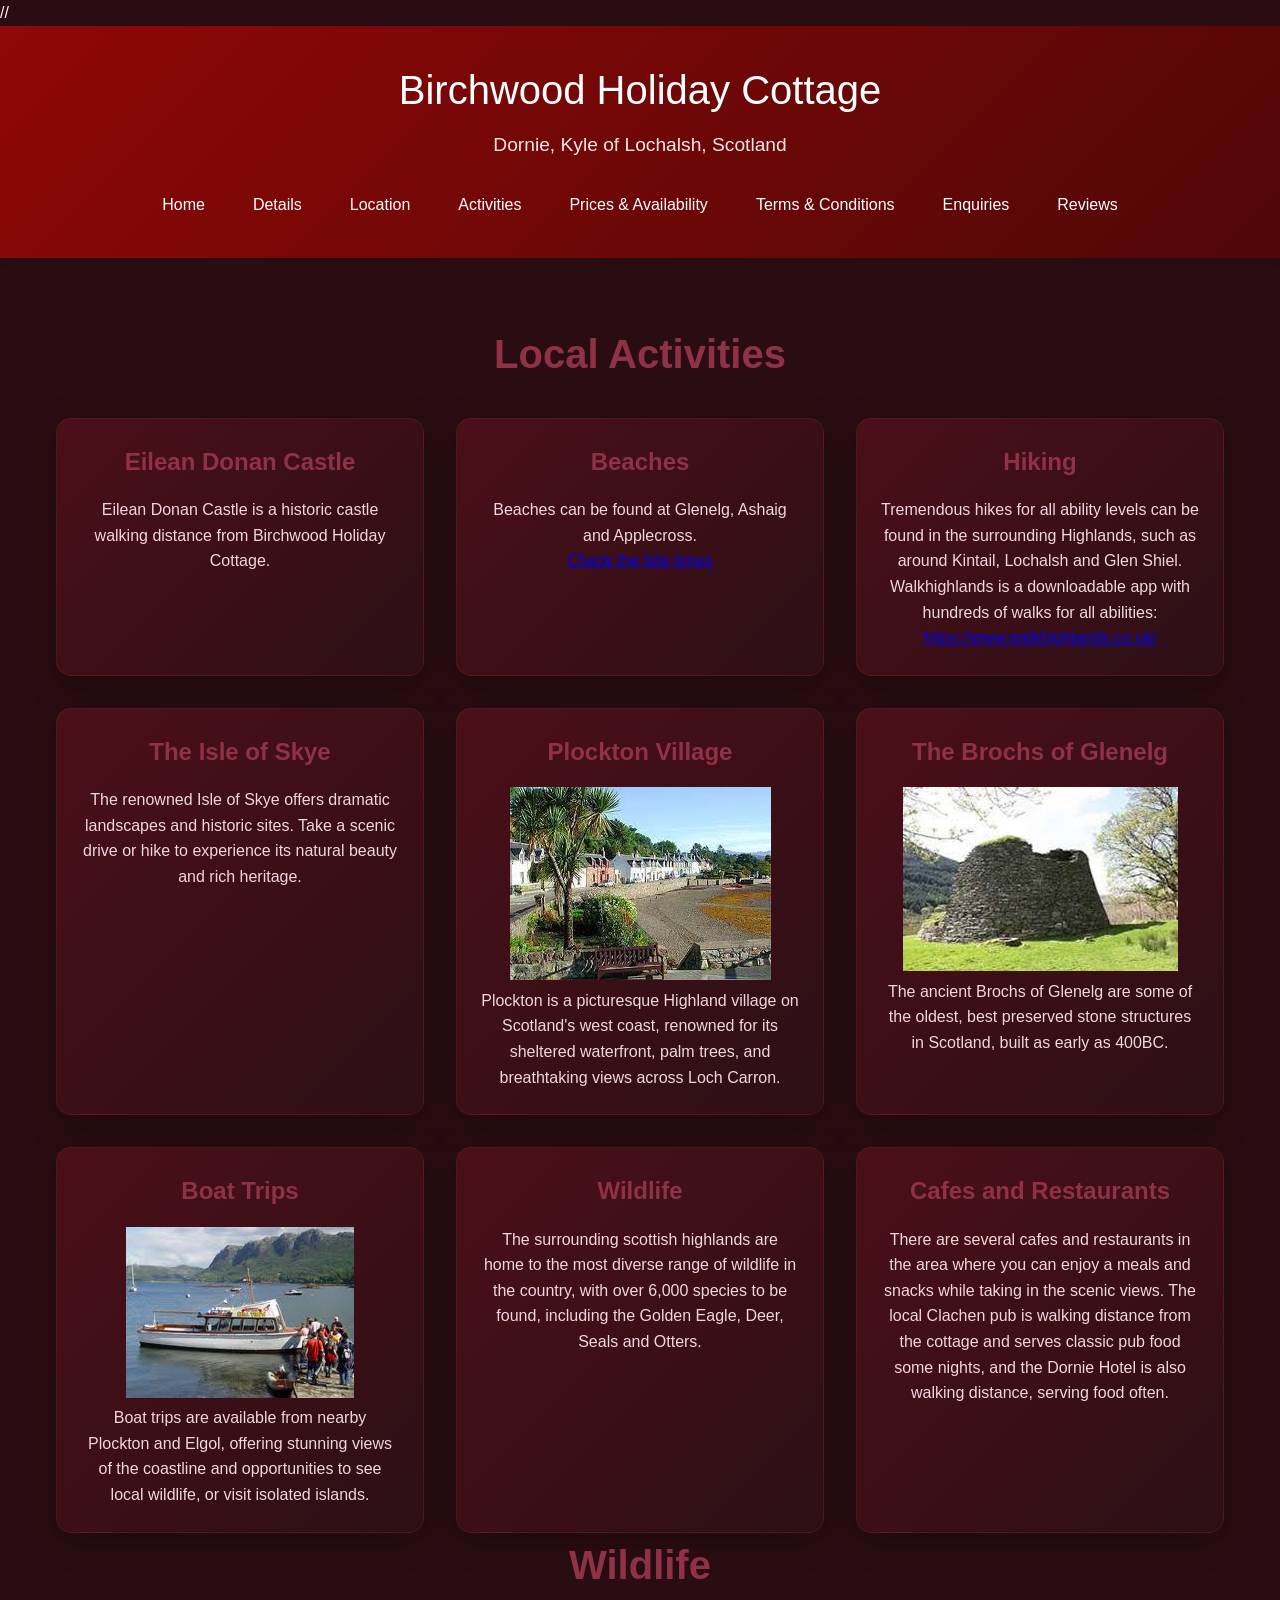
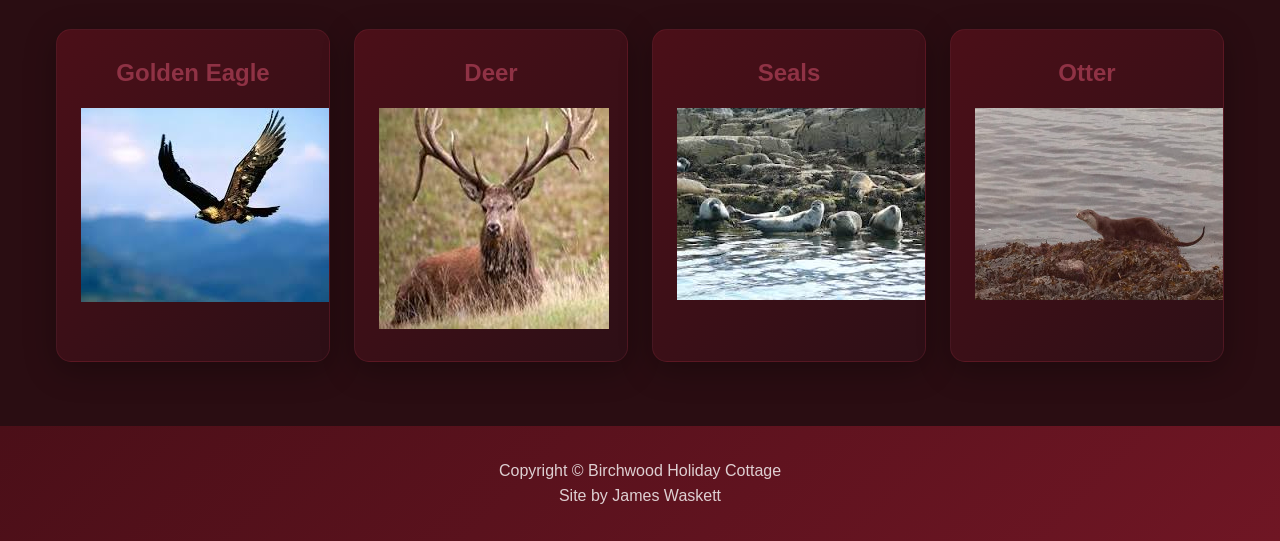
==== commit 94048736: "improvements to activities page 2" ====
--- a/activities.html
+++ b/activities.html
@@ -37,12 +37,12 @@
                 <div class="activity-card">
                     <h3>Beaches</h3>
                     <p>Beaches can be found at Glenelg, Ashaig and Applecross.</p>
-                    <p>Check the tide: https://www.tidetimes.org.uk/dornie-bridge-tide-times</p>
+                    <p><a href="https://www.tidetimes.org.uk/dornie-bridge-tide-times" target="_blank">Check the tide times</a></p>
                 </div>
                 <div class="activity-card">
                     <h3>Hiking</h3>
                     <p>Tremendous hikes for all ability levels can be found in the surrounding Highlands, such as around Kintail, Lochalsh and Glen Shiel.</p>
-                    <p>Walkhighlands is a downloadable app with hundreds of walks for all abilities: https://www.walkhighlands.co.uk/</p>
+                    <p>Walkhighlands is a downloadable app with hundreds of walks for all abilities: <a href="https://www.walkhighlands.co.uk/" target="_blank">https://www.walkhighlands.co.uk/</a></p>
                 </div>
                 <div class="activity-card">
                     <h3>The Isle of Skye</h3>
@@ -73,7 +73,7 @@
                 </div>
             </div>
             <h2>Wildlife</h2>
-            <div>
+            <div class="wildlife-grid">
                 <div class="activity-card">
                     <h3>Golden Eagle</h3>
                     <img src="images/wildlife_1.jpg" alt="Red Deer" />
--- a/css/style.css
+++ b/css/style.css
@@ -243,6 +243,25 @@
     gap: 2rem;
 }
 
+.wildlife-grid {
+    display: grid;
+    grid-template-columns: repeat(4, minmax(0, 1fr));
+    gap: 1.5rem;
+    margin-bottom: 2rem;
+}
+
+@media (max-width: 1024px) {
+    .wildlife-grid {
+        grid-template-columns: repeat(2, minmax(0, 1fr));
+    }
+}
+
+@media (max-width: 640px) {
+    .wildlife-grid {
+        grid-template-columns: 1fr;
+    }
+}
+
 .activity-card {
     background: linear-gradient(135deg, #4b0f18 0%, #2d0f16 100%);
     border-radius: 15px;
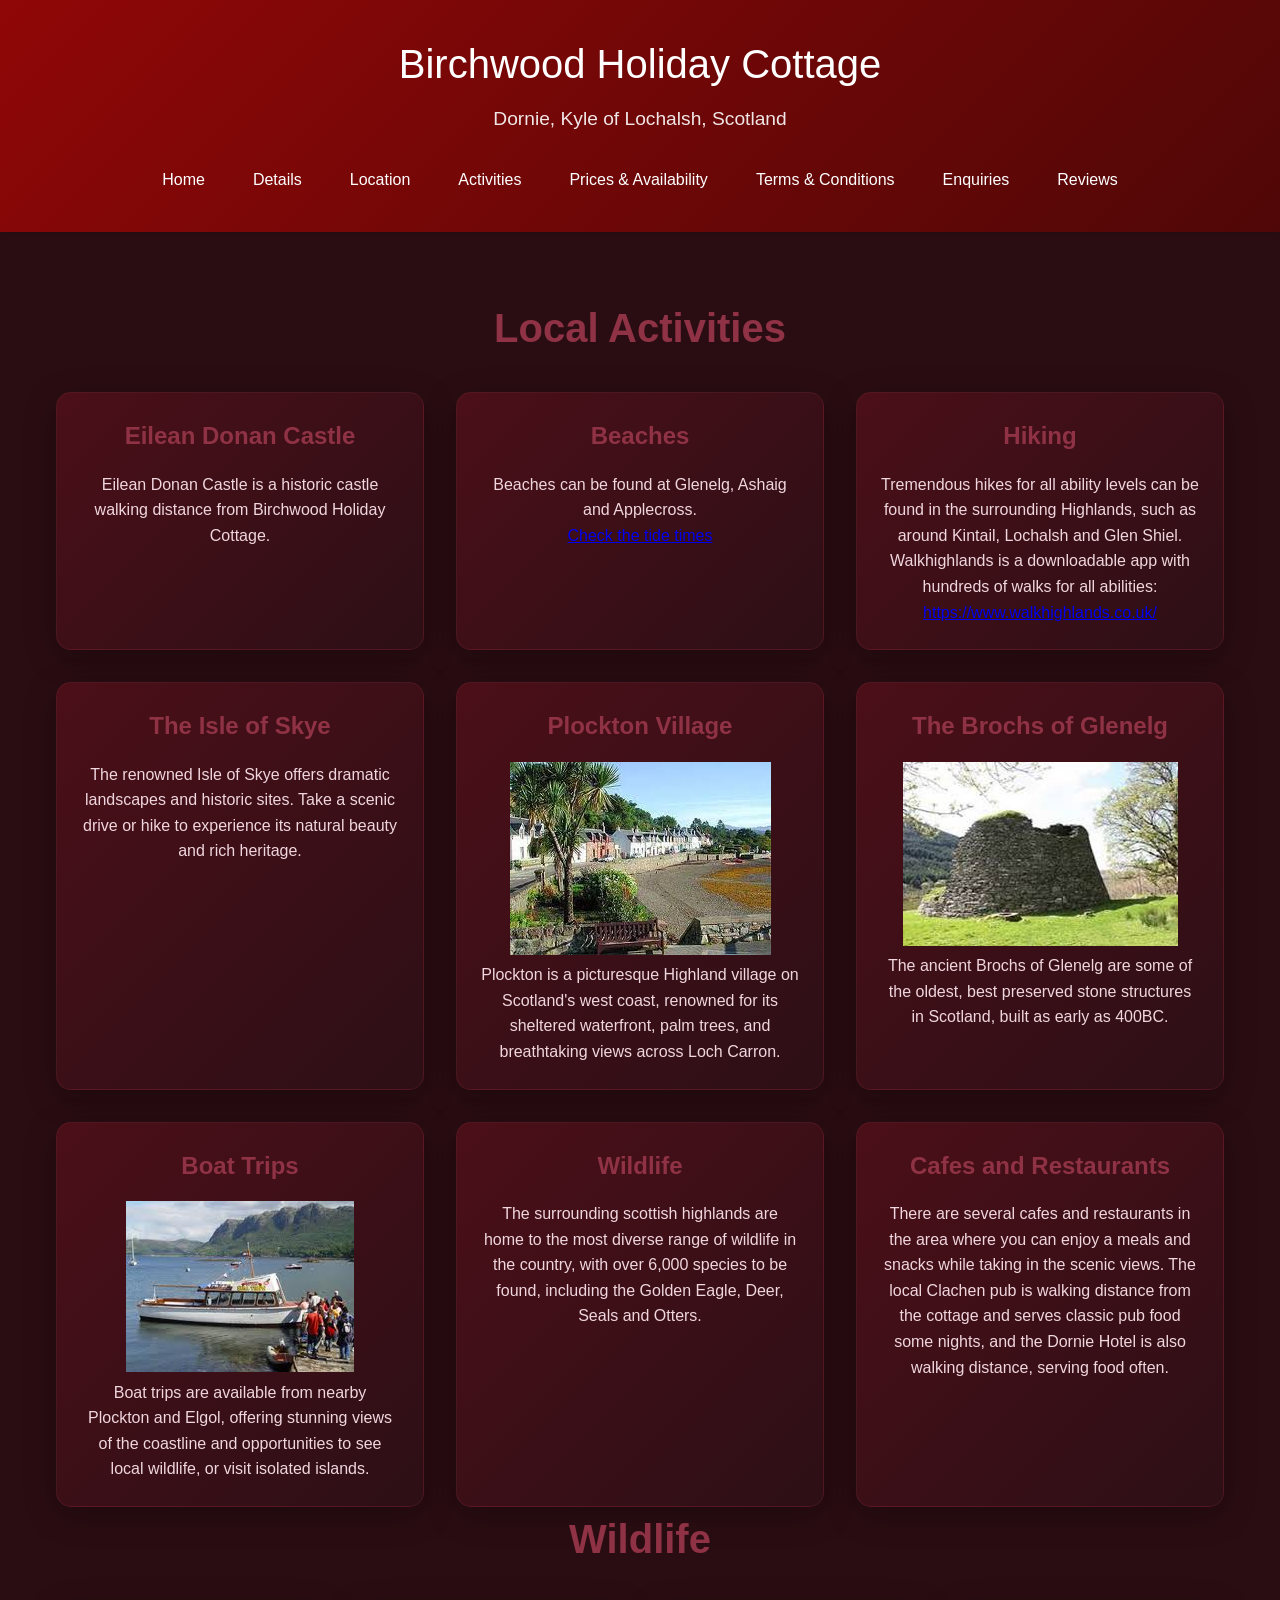
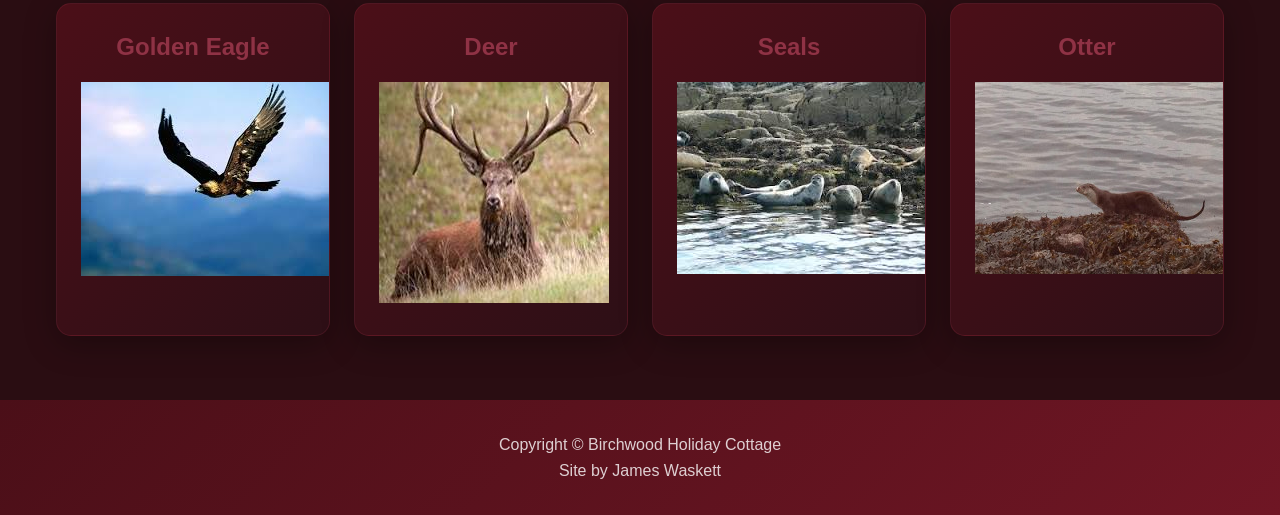
==== commit b14e8b0e: "IAP3" ====
--- a/activities.html
+++ b/activities.html
@@ -4,7 +4,7 @@
     <meta charset="UTF-8">
     <meta name="viewport" content="width=device-width, initial-scale=1.0">
     <title>Activities - Birchwood Holiday Cottage</title>
-    <link rel="stylesheet" href="css/style.css"> //
+    <link rel="stylesheet" href="css/style.css">
 </head>
 <body>
     <header>
--- a/css/style.css
+++ b/css/style.css
@@ -245,15 +245,10 @@
 
 .wildlife-grid {
     display: grid;
-    grid-template-columns: repeat(4, minmax(0, 1fr));
+    grid-template-columns: repeat(auto-fit, minmax(240px, 1fr));
     gap: 1.5rem;
     margin-bottom: 2rem;
-}
-
-@media (max-width: 1024px) {
-    .wildlife-grid {
-        grid-template-columns: repeat(2, minmax(0, 1fr));
-    }
+    align-items: stretch;
 }
 
 @media (max-width: 640px) {
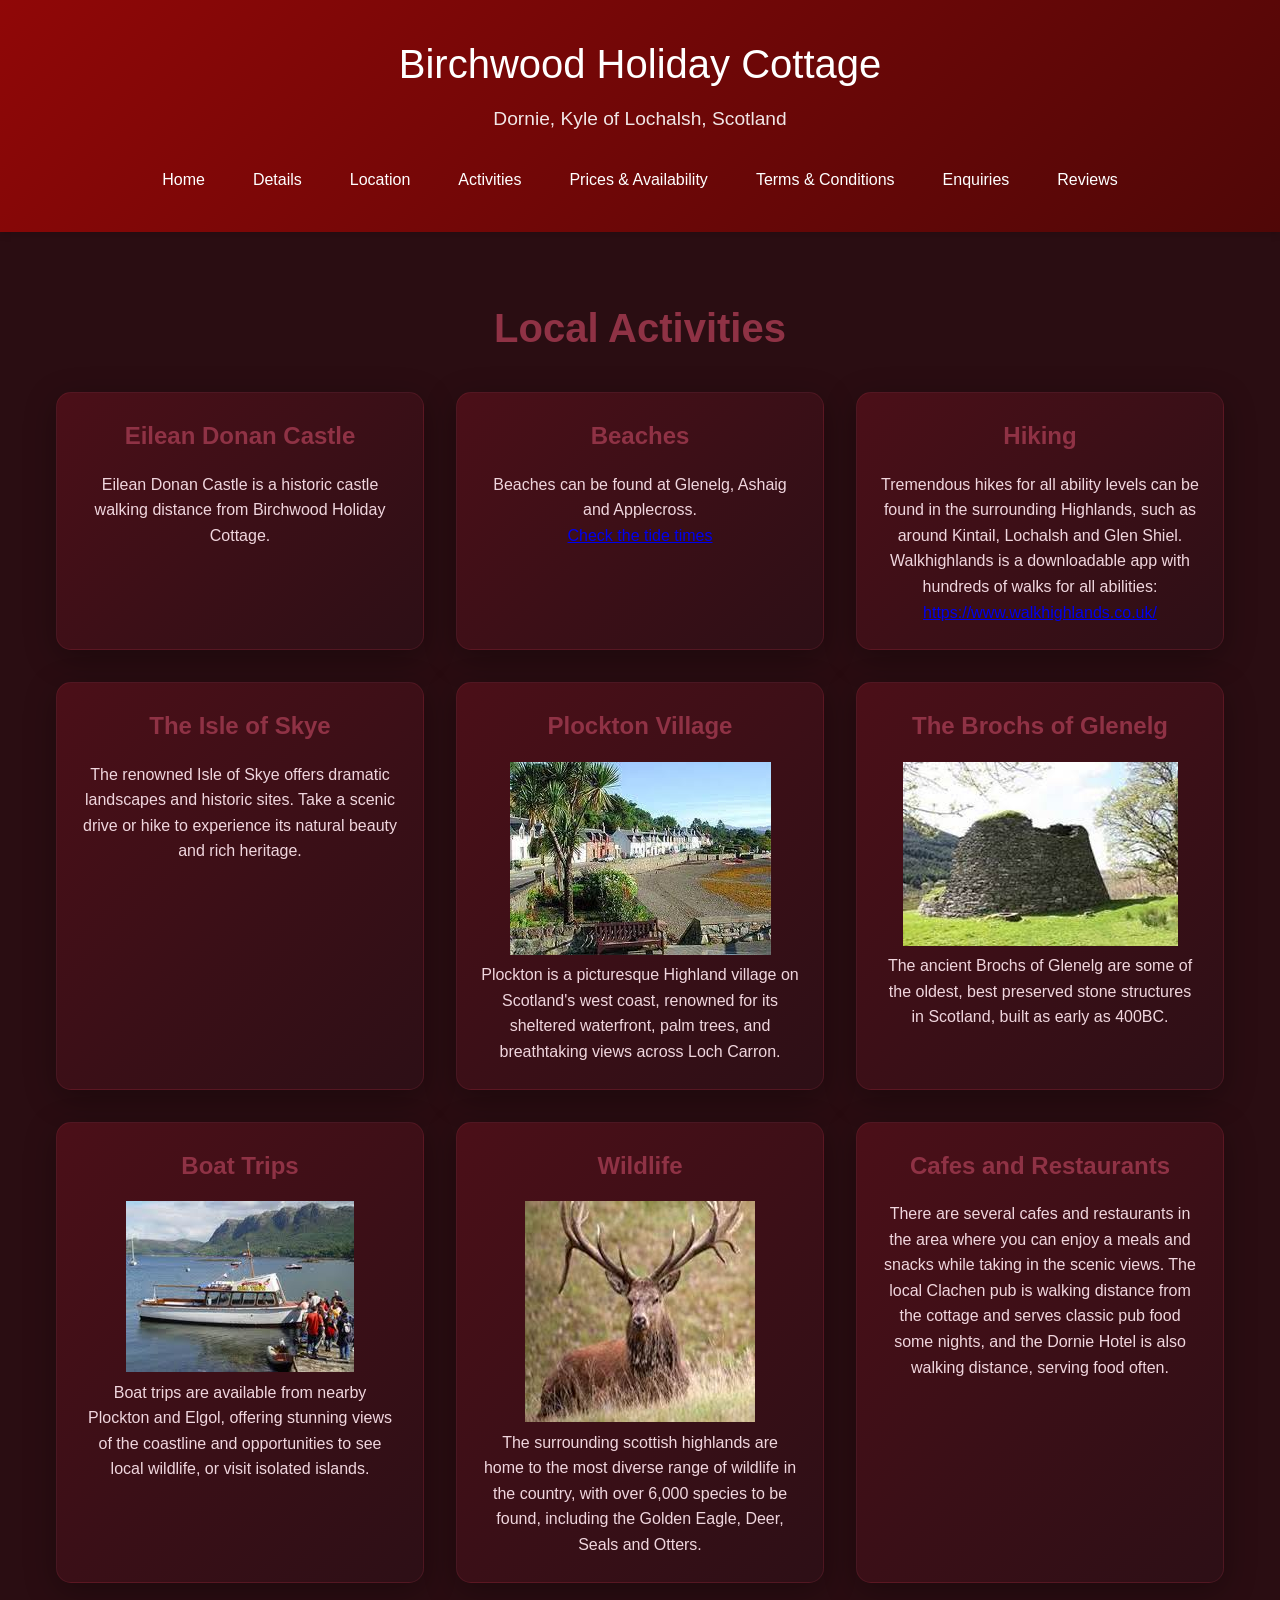
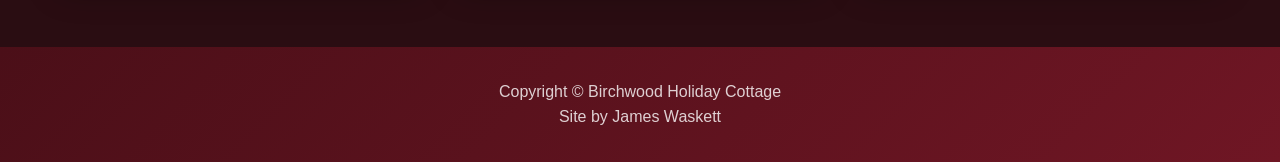
==== commit 06c93557: "Cutting some waffle out" ====
--- a/activities.html
+++ b/activities.html
@@ -65,30 +65,12 @@
                 </div>
                 <div class="activity-card">
                     <h3>Wildlife</h3>
+                    <img src="images/wildlife_2.jpg" alt="Wildlife" />
                     <p>The surrounding scottish highlands are home to the most diverse range of wildlife in the country, with over 6,000 species to be found, including the Golden Eagle, Deer, Seals and Otters.</p>
                 </div>
                 <div class="activity-card">
                     <h3>Cafes and Restaurants</h3>
                     <p>There are several cafes and restaurants in the area where you can enjoy a meals and snacks while taking in the scenic views. The local Clachen pub is walking distance from the cottage and serves classic pub food some nights, and the Dornie Hotel is also walking distance, serving food often.</p>
-                </div>
-            </div>
-            <h2>Wildlife</h2>
-            <div class="wildlife-grid">
-                <div class="activity-card">
-                    <h3>Golden Eagle</h3>
-                    <img src="images/wildlife_1.jpg" alt="Red Deer" />
-                </div>
-                <div class="activity-card">
-                    <h3>Deer</h3>
-                    <img src="images/wildlife_2.jpg" alt="Red Squirrel" />
-                </div>
-                <div class="activity-card">
-                    <h3>Seals</h3>
-                    <img src="images/wildlife_3.jpg" alt="Otter" />
-                </div>
-                <div class="activity-card">
-                    <h3>Otter</h3>
-                    <img src="images/wildlife_4.jpg" alt="Golden Eagle" />
                 </div>
             </div>
         </section>
--- a/css/style.css
+++ b/css/style.css
@@ -245,15 +245,51 @@
 
 .wildlife-grid {
     display: grid;
-    grid-template-columns: repeat(auto-fit, minmax(240px, 1fr));
+    grid-template-columns: repeat(4, minmax(220px, 1fr));
     gap: 1.5rem;
     margin-bottom: 2rem;
-    align-items: stretch;
+}
+
+.wildlife-grid .activity-card {
+    padding: 0 !important;
+    min-height: 320px;
+    position: relative;
+    overflow: hidden;
+    background: transparent !important;
+    border: none !important;
+    box-shadow: none !important;
+    border-radius: 15px;
+}
+
+.wildlife-grid .activity-card img {
+    position: absolute;
+    inset: 0;
+    width: 100%;
+    height: 100%;
+    object-fit: cover;
+    display: block;
+}
+
+.wildlife-grid .activity-card h3 {
+    position: absolute;
+    left: 0;
+    right: 0;
+    bottom: 0;
+    margin: 0;
+    padding: 1rem;
+    background: linear-gradient(180deg, rgba(0, 0, 0, 0) 0%, rgba(0, 0, 0, 0.75) 100%);
+    color: #fff;
+    z-index: 2;
 }
 
 @media (max-width: 640px) {
     .wildlife-grid {
-        grid-template-columns: 1fr;
+        justify-content: stretch;
+    }
+
+    .wildlife-grid .activity-card {
+        flex: 1 1 100%;
+        max-width: none;
     }
 }
 
